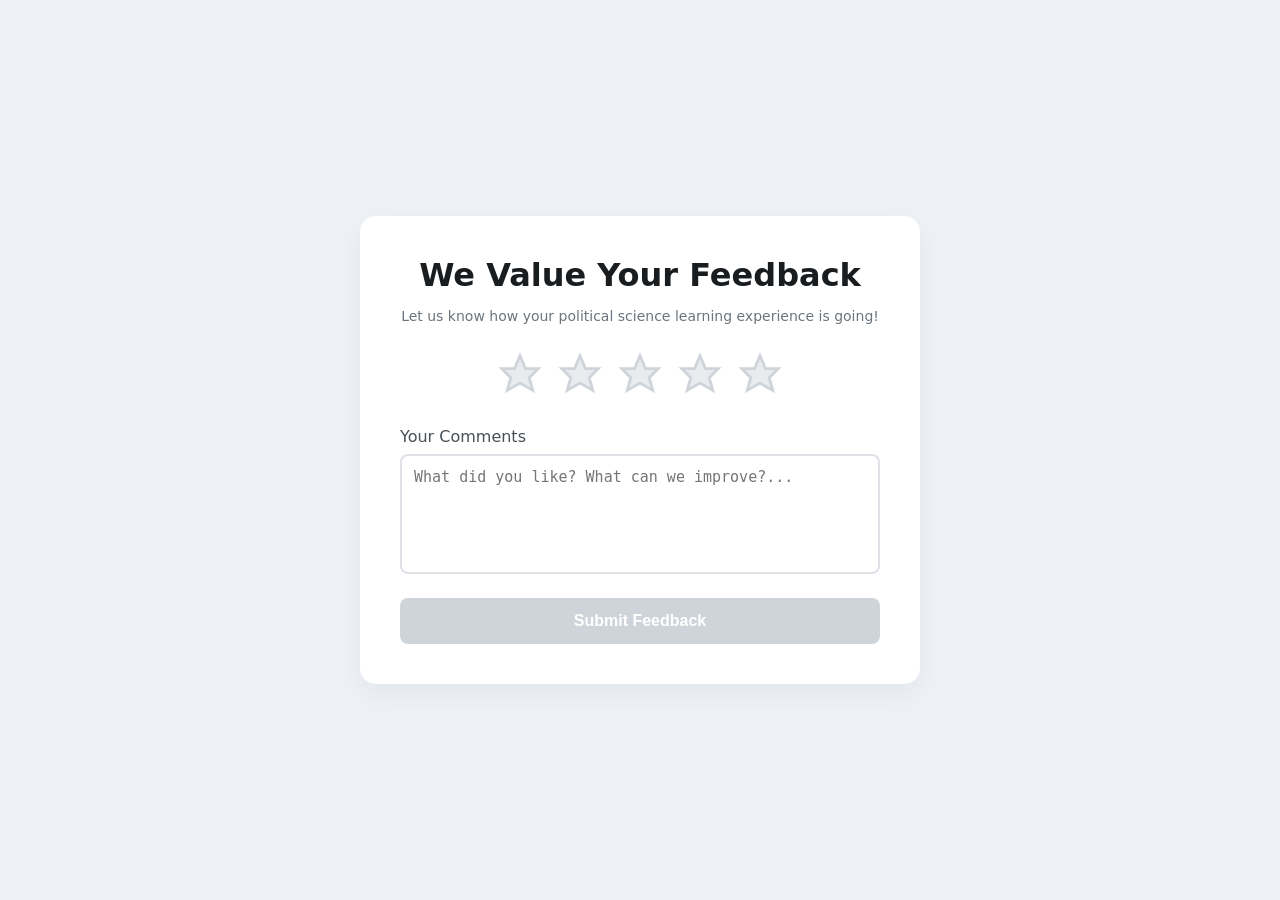
==== feedback.html @ da0e3022 "Add files via upload" ====
<!DOCTYPE html>
<html lang="en">
<head>
    <meta charset="UTF-8">
    <meta name="viewport" content="width=device-width, initial-scale=1.0">
    <title>Share Your Feedback</title>
    <link rel="stylesheet" href="rating-style.css">
</head>
<body>

    <div class="feedback-card">
        <h2>We Value Your Feedback</h2>
        <p class="subtitle">Let us know how your political science learning experience is going!</p>

        <!-- Star Interactive Node Wrapper -->
        <div class="star-rating" role="radiogroup" aria-label="Rate your experience">
            <button type="button" class="star-btn" data-value="1" aria-label="1 Star">
                <svg class="star-icon" viewBox="0 0 24 24"><polygon points="12,2 15,9 22,9 17,14 19,21 12,17 5,21 7,14 2,9 9,9"/></svg>
            </button>
            <button type="button" class="star-btn" data-value="2" aria-label="2 Stars">
                <svg class="star-icon" viewBox="0 0 24 24"><polygon points="12,2 15,9 22,9 17,14 19,21 12,17 5,21 7,14 2,9 9,9"/></svg>
            </button>
            <button type="button" class="star-btn" data-value="3" aria-label="3 Stars">
                <svg class="star-icon" viewBox="0 0 24 24"><polygon points="12,2 15,9 22,9 17,14 19,21 12,17 5,21 7,14 2,9 9,9"/></svg>
            </button>
            <button type="button" class="star-btn" data-value="4" aria-label="4 Stars">
                <svg class="star-icon" viewBox="0 0 24 24"><polygon points="12,2 15,9 22,9 17,14 19,21 12,17 5,21 7,14 2,9 9,9"/></svg>
            </button>
            <button type="button" class="star-btn" data-value="5" aria-label="5 Stars">
                <svg class="star-icon" viewBox="0 0 24 24"><polygon points="12,2 15,9 22,9 17,14 19,21 12,17 5,21 7,14 2,9 9,9"/></svg>
            </button>
        </div>

        <!-- Feedback Form Node -->
        <form id="feedbackForm">
            <div class="form-group">
                <label for="feedbackText">Your Comments</label>
                <textarea id="feedbackText" placeholder="What did you like? What can we improve?..." required maxlength="500"></textarea>
            </div>
            <button type="submit" id="submitFeedbackBtn" disabled>Submit Feedback</button>
        </form>

        <!-- Hidden Success State Panel -->
        <div id="successState" class="success-message" style="display: none;">
            <svg class="success-icon" viewBox="0 0 24 24"><path d="M22,11.08V12a10,10,0,1,1-5.93-9.14"/><polyline points="22,4 12,14.01 9,11.01"/></svg>
            <h3>Thank You!</h3>
            <p>Your review has been successfully recorded locally.</p>
            <button type="button" onclick="window.location.href='index.html'">Back to Home</button>
        </div>
    </div>

    <script src="rating-script.js"></script>
</body>
</html>
---- rating-style.css ----
body {
    font-family: system-ui, -apple-system, sans-serif;
    background: #eef2f7;
    display: flex;
    justify-content: center;
    align-items: center;
    min-height: 100vh;
    margin: 0;
    padding: 20px;
    box-sizing: border-box;
}

.feedback-card {
    background: #ffffff;
    padding: clamp(20px, 5vw, 40px);
    border-radius: 16px;
    box-shadow: 0 10px 30px rgba(0, 0, 0, 0.05);
    width: 100%;
    max-width: 480px;
    text-align: center;
}

h2 {
    margin: 0 0 8px 0;
    color: #1a1d20;
    font-size: clamp(1.5rem, 4vw, 2rem);
}

.subtitle {
    color: #6c757d;
    font-size: 14px;
    margin-bottom: 24px;
}

/* Responsive Star Layout Elements */
.star-rating {
    display: flex;
    justify-content: center;
    gap: 8px;
    margin-bottom: 24px;
}

.star-btn {
    background: none;
    border: none;
    padding: 4px;
    cursor: pointer;
    transition: transform 0.2s ease;
}

.star-btn:hover {
    transform: scale(1.2);
}

.star-icon {
    width: clamp(32px, 8vw, 44px);
    height: clamp(32px, 8vw, 44px);
    fill: #e9ecef;
    stroke: #ced4da;
    stroke-width: 1.5;
    transition: fill 0.2s cubic-bezier(0.4, 0, 0.2, 1), stroke 0.2s ease;
}

/* Star Modifier States managed via JS */
.star-btn.hovered .star-icon,
.star-btn.selected .star-icon {
    fill: #ffc107;
    stroke: #ffb300;
}

.form-group {
    text-align: left;
    margin-bottom: 20px;
}

label {
    display: block;
    font-weight: 500;
    margin-bottom: 8px;
    color: #495057;
}

textarea {
    width: 100%;
    height: 120px;
    padding: 12px;
    border: 2px solid #dee2e6;
    border-radius: 8px;
    resize: none;
    box-sizing: border-box;
    font-size: 15px;
    transition: border-color 0.2s ease;
}

textarea:focus {
    outline: none;
    border-color: #007bff;
}

#submitFeedbackBtn {
    width: 100%;
    padding: 14px;
    background: #007bff;
    color: white;
    border: none;
    border-radius: 8px;
    font-size: 16px;
    font-weight: 600;
    cursor: pointer;
    transition: background 0.2s ease;
}

#submitFeedbackBtn:disabled {
    background: #ced4da;
    cursor: not-allowed;
}

/* Success Card Override Styles */
.success-message {
    animation: fadeIn 0.4s ease-out forwards;
}

.success-icon {
    width: 64px;
    height: 64px;
    stroke: #28a745;
    stroke-width: 2;
    fill: none;
    margin-bottom: 16px;
}

@keyframes fadeIn {
    from { opacity: 0; transform: translateY(10px); }
    to { opacity: 1; transform: translateY(0); }
}
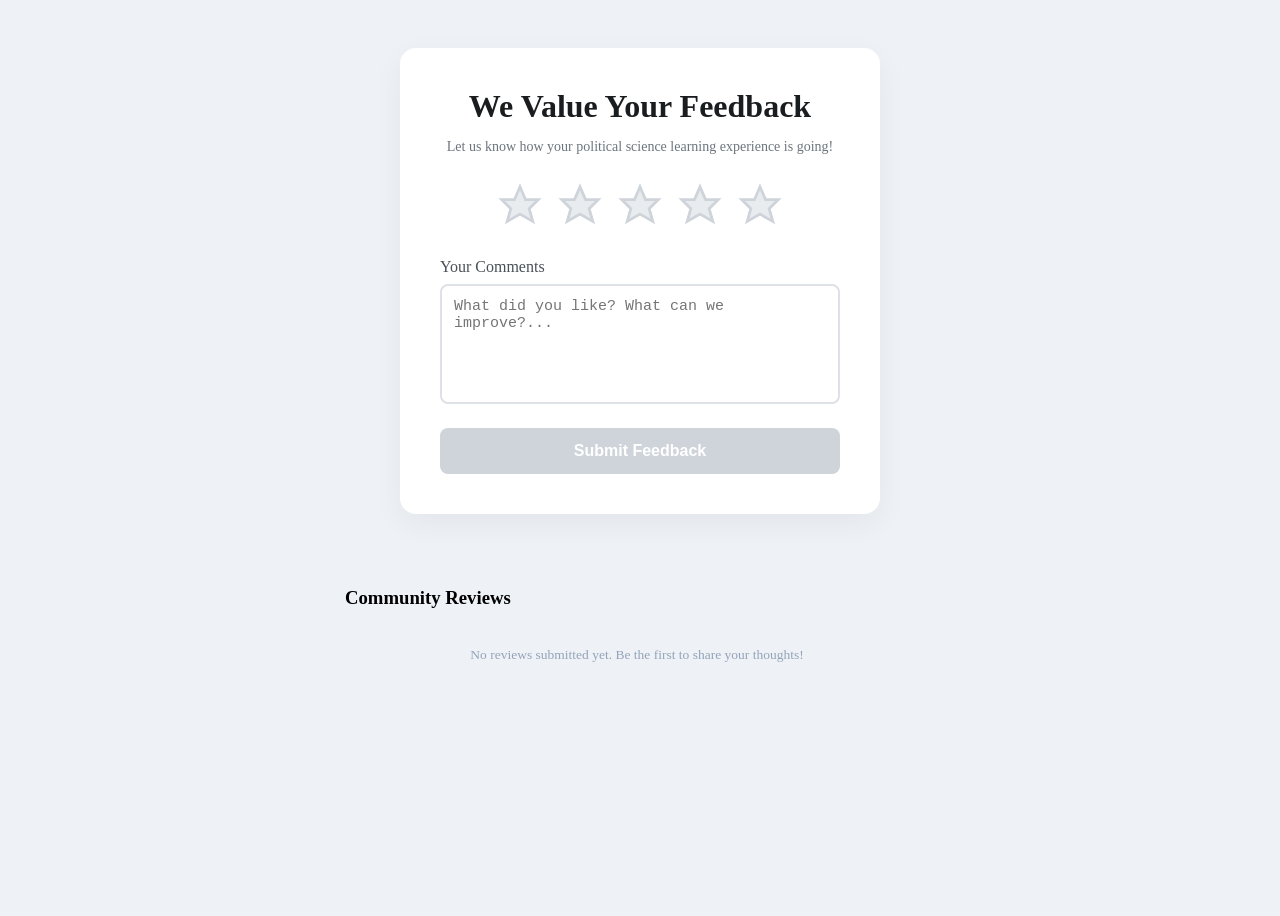
==== commit 0786fdb3: "Add files via upload" ====
--- a/feedback.html
+++ b/feedback.html
@@ -48,7 +48,13 @@
             <button type="button" onclick="window.location.href='index.html'">Back to Home</button>
         </div>
     </div>
-
+    </div>
+     <div class="feedback-wall-container">
+            <h3>Community Reviews</h3>
+            <div id="reviewsContainer" class="reviews-scroll-area">
+                <p class="no-reviews-fallback">No reviews submitted yet. Be the first to share your thoughts!</p>
+            </div>
+        </div>
     <script src="rating-script.js"></script>
 </body>
 </html>
--- a/rating-style.css
+++ b/rating-style.css
@@ -1,13 +1,50 @@
+
 body {
-    font-family: system-ui, -apple-system, sans-serif;
+    display: flex !important;
+    flex-direction: column !important; 
+    align-items: center !important;     /* CRITICAL: Centers all children horizontally on the screen */
+    justify-content: flex-start !important; 
+    padding: 40px 20px !important;
+    height: auto !important;
+    min-height: 100vh;
+    box-sizing: border-box;
     background: #eef2f7;
-    display: flex;
-    justify-content: center;
-    align-items: center;
-    min-height: 100vh;
-    margin: 0;
-    padding: 20px;
-    box-sizing: border-box;
+}
+
+.feedback-wall-container {
+    
+    width: 100% !important;
+    max-width: 650px; /* Kept wide as requested */
+    margin: 30px auto 0 auto !important; /* Centers the review wall horizontally under the card */
+    padding: 24px clamp(15px, 5vw, 30px);
+    border-radius: 16px;
+    
+    box-sizing: border-box;
+    text-align: left;
+}
+
+.reviews-scroll-area {
+    display: flex !important;
+    flex-direction: column !important; /* Force items to stack vertically on separate grids */
+    gap: 14px !important; /* Clean margin spaces between reviews */
+    max-height: 450px; /* INCREASED HEIGHT: Allows more review rows to display on screen */
+    overflow-y: auto;  
+    padding-right: 8px;
+    width: 100%;
+    box-sizing: border-box;
+}
+
+.review-item-node {
+    display: block !important;
+    position: relative !important;
+    background: #f8fafc;
+    border: 1px solid #e2e8f0;
+    border-radius: 10px;
+    padding: 16px;
+    margin: 0 !important; /* Let the scroll area gap variable manage spacing */
+    width: 100%;
+    box-sizing: border-box;
+    clear: both !important;
 }
 
 .feedback-card {
@@ -18,7 +55,21 @@
     width: 100%;
     max-width: 480px;
     text-align: center;
-}
+    height: auto !important;
+    margin: 0 auto !important; /* CRITICAL: Centers the form card horizontally */
+    box-sizing: border-box;
+}
+
+.reviews-scroll-area {
+    display: flex !important;
+    flex-direction: column !important; /* Stacks new reviews vertically on separate grids */
+    gap: 12px !important;
+    max-height: 320px; 
+    overflow-y: auto;  
+    padding-right: 6px;
+    width: 100%;
+}
+
 
 h2 {
     margin: 0 0 8px 0;
@@ -133,3 +184,44 @@
     from { opacity: 0; transform: translateY(10px); }
     to { opacity: 1; transform: translateY(0); }
 }
+
+
+.no-reviews-fallback {
+    font-size: 13.5px;
+    color: #94a3b8;
+    text-align: center;
+    margin: 20px 0;
+}
+
+/* Individual User Review Card Blocks */
+
+.review-card-meta {
+    display: flex;
+    justify-content: space-between;
+    align-items: center;
+    margin-bottom: 6px;
+}
+
+.review-card-stars {
+    color: #ffc107; /* Bright gold star color metrics */
+    font-size: 14px;
+    font-weight: bold;
+}
+
+.review-card-date {
+    font-size: 11px;
+    color: #94a3b8;
+}
+
+.review-card-comment {
+    margin: 0;
+    font-size: 13.5px;
+    line-height: 1.5;
+    color: #334155;
+    word-break: break-word;
+}
+
+@keyframes slideUpFade {
+    from { opacity: 0; transform: translateY(8px); }
+    to { opacity: 1; transform: translateY(0); }
+}
